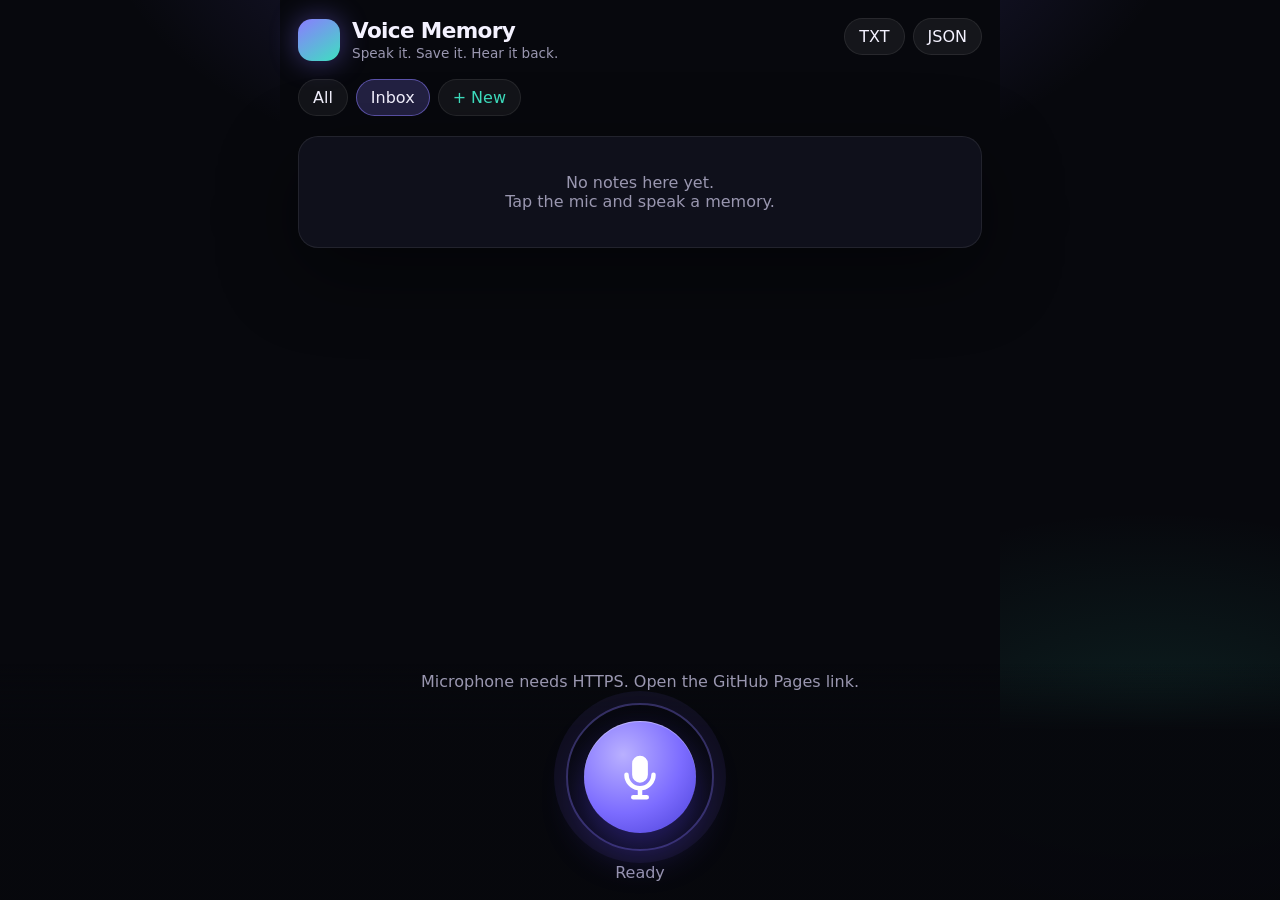
==== index.html @ 76ff6742 "Publish Voice Memory to GitHub Pages" ====
<!DOCTYPE html>
<html lang="en">
  <head>
    <meta charset="UTF-8" />
    <meta name="viewport" content="width=device-width, initial-scale=1, viewport-fit=cover" />
    <meta name="theme-color" content="#07080d" />
    <meta name="apple-mobile-web-app-capable" content="yes" />
    <meta name="apple-mobile-web-app-status-bar-style" content="black-translucent" />
    <meta
      name="description"
      content="Voice Memory — speak notes, organize them into subscriptions, and play them back. Saved only on this device."
    />
    <title>Voice Memory</title>
    <link rel="icon" href='data:image/svg+xml,<svg xmlns="http://www.w3.org/2000/svg" viewBox="0 0 64 64">  <defs>    <linearGradient id="g" x1="0" y1="0" x2="1" y2="1">      <stop offset="0" stop-color="#8b7cff"/>      <stop offset="1" stop-color="#3ee0c0"/>    </linearGradient>  </defs>  <rect width="64" height="64" rx="16" fill="#07080d"/>  <rect x="6" y="6" width="52" height="52" rx="14" fill="url(#g)"/>  <path fill="#fff" d="M32 38.2a6.2 6.2 0 0 0 6.2-6.2V18.8a6.2 6.2 0 1 0-12.4 0V32a6.2 6.2 0 0 0 6.2 6.2Zm12.4-6.2a3.1 3.1 0 0 0-6.2 0 6.2 6.2 0 1 1-12.4 0 3.1 3.1 0 0 0-6.2 0 12.4 12.4 0 0 0 10.8 12.3V50h-5.4a3.1 3.1 0 0 0 0 6.2h12.4a3.1 3.1 0 0 0 0-6.2h-5.4v-5.7A12.4 12.4 0 0 0 44.4 32Z"/></svg>' />
    <style>
:root {
  --bg: #07080d;
  --panel: rgba(18, 20, 32, 0.78);
  --line: rgba(255, 255, 255, 0.08);
  --text: #f4f2ff;
  --muted: #9a97b0;
  --accent: #8b7cff;
  --accent-2: #3ee0c0;
  --danger: #ff6b8a;
  --mic: #7c6cff;
  --shadow: 0 24px 80px rgba(0, 0, 0, 0.45);
  --safe-bottom: max(18px, env(safe-area-inset-bottom));
}

* {
  box-sizing: border-box;
}

html,
body {
  margin: 0;
  min-height: 100%;
  background: var(--bg);
  color: var(--text);
  font-family: ui-sans-serif, system-ui, -apple-system, "Segoe UI", sans-serif;
}

body {
  min-height: 100dvh;
  padding: 18px 18px calc(220px + var(--safe-bottom));
}

.bg {
  position: fixed;
  inset: 0;
  z-index: -1;
  background:
    radial-gradient(900px 480px at 50% -10%, rgba(124, 108, 255, 0.28), transparent 60%),
    radial-gradient(700px 380px at 90% 80%, rgba(62, 224, 192, 0.1), transparent 55%),
    var(--bg);
}

.top {
  display: flex;
  align-items: flex-start;
  justify-content: space-between;
  gap: 12px;
}

.brand {
  display: flex;
  gap: 12px;
  align-items: center;
}

.mark {
  width: 42px;
  height: 42px;
  border-radius: 14px;
  background: linear-gradient(145deg, var(--accent), var(--accent-2));
  box-shadow: 0 0 28px rgba(124, 108, 255, 0.45);
}

h1 {
  margin: 0;
  font-size: 1.35rem;
  letter-spacing: -0.03em;
}

.tag,
.hint,
.status,
.muted {
  color: var(--muted);
}

.tag {
  margin: 2px 0 0;
  font-size: 0.85rem;
}

.top-actions {
  display: flex;
  gap: 8px;
}

button {
  font: inherit;
  cursor: pointer;
  border: 0;
}

.ghost,
.solid,
.icon-btn {
  border-radius: 999px;
  padding: 8px 14px;
  color: var(--text);
  background: rgba(255, 255, 255, 0.06);
  border: 1px solid var(--line);
}

.solid {
  background: linear-gradient(135deg, var(--accent), #5b4dff);
  border-color: transparent;
}

.ghost:active,
.solid:active,
.icon-btn:active,
.chip:active,
.mic:active {
  transform: scale(0.98);
}

.subs {
  margin-top: 18px;
  display: flex;
  gap: 8px;
  overflow-x: auto;
  padding-bottom: 4px;
  scrollbar-width: none;
}

.subs::-webkit-scrollbar {
  display: none;
}

.chips {
  display: flex;
  gap: 8px;
}

.chip {
  flex: 0 0 auto;
  border-radius: 999px;
  padding: 8px 14px;
  color: var(--text);
  background: rgba(255, 255, 255, 0.05);
  border: 1px solid var(--line);
}

.chip.active {
  background: rgba(139, 124, 255, 0.22);
  border-color: rgba(139, 124, 255, 0.55);
}

.chip.add {
  color: var(--accent-2);
}

.feed {
  margin-top: 16px;
  display: grid;
  gap: 12px;
}

.empty,
.note {
  background: var(--panel);
  border: 1px solid var(--line);
  border-radius: 20px;
  padding: 16px 16px 14px;
  box-shadow: var(--shadow);
  backdrop-filter: blur(16px);
}

.empty {
  text-align: center;
  color: var(--muted);
  padding: 36px 18px;
}

.note-meta {
  display: flex;
  justify-content: space-between;
  gap: 8px;
  font-size: 0.78rem;
  color: var(--muted);
  margin-bottom: 8px;
}

.note p {
  margin: 0;
  font-size: 1.05rem;
  line-height: 1.45;
  white-space: pre-wrap;
  word-break: break-word;
}

.note-actions {
  display: flex;
  gap: 8px;
  margin-top: 12px;
}

.icon-btn {
  padding: 8px 12px;
  font-size: 0.85rem;
}

.icon-btn.danger {
  color: var(--danger);
}

.dock {
  position: fixed;
  left: 0;
  right: 0;
  bottom: 0;
  padding: 8px 18px var(--safe-bottom);
  display: grid;
  justify-items: center;
  gap: 8px;
  background: linear-gradient(180deg, transparent, rgba(7, 8, 13, 0.94) 28%);
}

.hint,
.live,
.status {
  margin: 0;
  text-align: center;
}

.live {
  max-width: 42rem;
  color: var(--accent-2);
  font-size: 1rem;
  min-height: 1.3em;
}

.mic {
  width: 148px;
  height: 148px;
  border-radius: 50%;
  background: transparent;
  position: relative;
  margin: 4px 0;
}

.mic-ring {
  position: absolute;
  inset: 0;
  border-radius: 50%;
  border: 2px solid rgba(139, 124, 255, 0.35);
  box-shadow: 0 0 0 12px rgba(124, 108, 255, 0.08);
}

.mic-core {
  position: absolute;
  inset: 18px;
  border-radius: 50%;
  display: grid;
  place-items: center;
  background: radial-gradient(circle at 35% 30%, #b9b0ff, var(--mic) 55%, #4a3fd6);
  box-shadow:
    0 18px 40px rgba(80, 60, 220, 0.45),
    inset 0 1px 0 rgba(255, 255, 255, 0.35);
}

.mic svg {
  width: 54px;
  height: 54px;
  fill: white;
}

.mic.listening .mic-ring {
  animation: pulse 1.2s ease-out infinite;
  border-color: var(--accent-2);
}

.mic.listening .mic-core {
  background: radial-gradient(circle at 35% 30%, #9ff3e2, #1db894 58%, #0e7a66);
}

.mic.unsupported {
  opacity: 0.45;
}

@keyframes pulse {
  0% {
    transform: scale(1);
    opacity: 1;
  }
  100% {
    transform: scale(1.16);
    opacity: 0;
  }
}

.toast {
  position: fixed;
  left: 50%;
  bottom: 230px;
  transform: translateX(-50%);
  background: #161824;
  border: 1px solid var(--line);
  color: var(--text);
  padding: 10px 14px;
  border-radius: 12px;
  z-index: 5;
}

dialog {
  border: 1px solid var(--line);
  border-radius: 20px;
  background: #12141f;
  color: var(--text);
  width: min(92vw, 420px);
  padding: 20px;
}

dialog::backdrop {
  background: rgba(0, 0, 0, 0.55);
}

dialog h2 {
  margin: 0 0 6px;
}

dialog p {
  margin: 0 0 14px;
  color: var(--muted);
}

dialog input {
  width: 100%;
  padding: 12px 14px;
  border-radius: 12px;
  border: 1px solid var(--line);
  background: #0b0c14;
  color: var(--text);
  font: inherit;
}

.dialog-actions {
  display: flex;
  justify-content: flex-end;
  gap: 8px;
  margin-top: 16px;
}

.banner {
  background: rgba(255, 107, 138, 0.12);
  border: 1px solid rgba(255, 107, 138, 0.35);
  color: #ffd3dc;
  padding: 12px 14px;
  border-radius: 14px;
}

@media (min-width: 720px) {
  body {
    max-width: 720px;
    margin: 0 auto;
  }
}

    </style>
  </head>
  <body>
    <div class="bg" aria-hidden="true"></div>

    <header class="top">
      <div class="brand">
        <span class="mark" aria-hidden="true"></span>
        <div>
          <h1>Voice Memory</h1>
          <p class="tag">Speak it. Save it. Hear it back.</p>
        </div>
      </div>
      <div class="top-actions">
        <button type="button" class="ghost" id="export-txt" title="Export notes as text">
          TXT
        </button>
        <button type="button" class="ghost" id="export-json" title="Export notes as JSON">
          JSON
        </button>
      </div>
    </header>

    <section class="subs" aria-label="Subscriptions">
      <div class="chips" id="chips"></div>
      <button type="button" class="chip add" id="add-sub">+ New</button>
    </section>

    <main class="feed" id="feed" aria-live="polite"></main>

    <div class="toast" id="toast" hidden></div>

    <footer class="dock">
      <p class="hint" id="hint">Tap the mic, then speak. Chrome or Edge works best.</p>
      <p class="live" id="live" hidden></p>
      <button type="button" class="mic" id="mic" aria-pressed="false" aria-label="Start listening">
        <span class="mic-ring"></span>
        <span class="mic-core">
          <svg viewBox="0 0 24 24" aria-hidden="true">
            <path
              d="M12 14.5a3.5 3.5 0 0 0 3.5-3.5V6a3.5 3.5 0 1 0-7 0v5a3.5 3.5 0 0 0 3.5 3.5Zm7-3.5a1 1 0 1 0-2 0 5 5 0 0 1-10 0 1 1 0 1 0-2 0 7 7 0 0 0 6 6.93V20H9a1 1 0 1 0 0 2h6a1 1 0 1 0 0-2h-2v-2.07A7 7 0 0 0 19 11Z"
            />
          </svg>
        </span>
      </button>
      <p class="status" id="status">Ready</p>
    </footer>

    <dialog id="sub-dialog">
      <form method="dialog" id="sub-form">
        <h2>New subscription</h2>
        <p>A named list for notes you want to keep together.</p>
        <input
          id="sub-name"
          name="name"
          maxlength="40"
          placeholder="e.g. Grocery, Ideas, Journal"
          required
          autocomplete="off"
        />
        <div class="dialog-actions">
          <button type="button" class="ghost" id="sub-cancel">Cancel</button>
          <button type="submit" value="ok" class="solid">Create</button>
        </div>
      </form>
    </dialog>

    <script>
const STORAGE_KEY = "voice-memory-v1";
const SpeechRecognition = window.SpeechRecognition || window.webkitSpeechRecognition;

const els = {
  chips: document.getElementById("chips"),
  addSub: document.getElementById("add-sub"),
  feed: document.getElementById("feed"),
  mic: document.getElementById("mic"),
  hint: document.getElementById("hint"),
  live: document.getElementById("live"),
  status: document.getElementById("status"),
  toast: document.getElementById("toast"),
  exportTxt: document.getElementById("export-txt"),
  exportJson: document.getElementById("export-json"),
  dialog: document.getElementById("sub-dialog"),
  form: document.getElementById("sub-form"),
  subName: document.getElementById("sub-name"),
};

const defaultState = () => ({
  activeId: "inbox",
  subscriptions: [{ id: "inbox", name: "Inbox", createdAt: Date.now() }],
  notes: [],
});

function load() {
  try {
    const raw = localStorage.getItem(STORAGE_KEY);
    if (!raw) return defaultState();
    const data = JSON.parse(raw);
    if (!data.subscriptions?.length) return defaultState();
    return {
      activeId: data.activeId || data.subscriptions[0].id,
      subscriptions: data.subscriptions,
      notes: Array.isArray(data.notes) ? data.notes : [],
    };
  } catch {
    return defaultState();
  }
}

function save() {
  localStorage.setItem(STORAGE_KEY, JSON.stringify(state));
}

let state = load();
let recognition = null;
let listening = false;
let finalBuffer = "";
let toastTimer = 0;

function uid() {
  return `${Date.now().toString(36)}-${Math.random().toString(36).slice(2, 8)}`;
}

function toast(message) {
  els.toast.hidden = false;
  els.toast.textContent = message;
  clearTimeout(toastTimer);
  toastTimer = setTimeout(() => {
    els.toast.hidden = true;
  }, 2200);
}

function currentSub() {
  return state.subscriptions.find((s) => s.id === state.activeId) || state.subscriptions[0];
}

function visibleNotes() {
  if (state.activeId === "all") return [...state.notes].sort((a, b) => b.createdAt - a.createdAt);
  return state.notes
    .filter((n) => n.subscriptionId === state.activeId)
    .sort((a, b) => b.createdAt - a.createdAt);
}

function subName(id) {
  return state.subscriptions.find((s) => s.id === id)?.name || "Inbox";
}

function renderChips() {
  const items = [{ id: "all", name: "All" }, ...state.subscriptions];
  els.chips.innerHTML = items
    .map((s) => {
      const active = s.id === state.activeId ? "active" : "";
      const canDelete = s.id !== "all" && s.id !== "inbox";
      return `<button type="button" class="chip ${active}" data-id="${s.id}">
        ${escapeHtml(s.name)}${canDelete ? ` <span data-del="${s.id}" title="Remove">×</span>` : ""}
      </button>`;
    })
    .join("");
}

function renderFeed() {
  const notes = visibleNotes();
  if (!notes.length) {
    els.feed.innerHTML = `<div class="empty">No notes here yet.<br />Tap the mic and speak a memory.</div>`;
    return;
  }
  els.feed.innerHTML = notes
    .map((n) => {
      const when = new Date(n.createdAt).toLocaleString([], {
        month: "short",
        day: "numeric",
        hour: "numeric",
        minute: "2-digit",
      });
      return `<article class="note" data-note="${n.id}">
        <div class="note-meta">
          <span>${escapeHtml(subName(n.subscriptionId))}</span>
          <span>${when}</span>
        </div>
        <p>${escapeHtml(n.text)}</p>
        <div class="note-actions">
          <button type="button" class="icon-btn" data-play="${n.id}">Play</button>
          <button type="button" class="icon-btn danger" data-delete="${n.id}">Delete</button>
        </div>
      </article>`;
    })
    .join("");
}

function render() {
  renderChips();
  renderFeed();
}

function escapeHtml(value) {
  return String(value)
    .replaceAll("&", "&amp;")
    .replaceAll("<", "&lt;")
    .replaceAll(">", "&gt;")
    .replaceAll('"', "&quot;");
}

function addNote(text) {
  const cleaned = text.replace(/\s+/g, " ").trim();
  if (!cleaned) return;
  const subscriptionId = state.activeId === "all" ? "inbox" : currentSub().id;
  state.notes.unshift({
    id: uid(),
    subscriptionId,
    text: cleaned,
    createdAt: Date.now(),
  });
  save();
  render();
  toast("Saved on this device");
}

function deleteNote(id) {
  state.notes = state.notes.filter((n) => n.id !== id);
  save();
  render();
}

function speak(text) {
  window.speechSynthesis.cancel();
  const utterance = new SpeechSynthesisUtterance(text);
  utterance.rate = 1;
  utterance.pitch = 1;
  const voices = window.speechSynthesis.getVoices();
  const preferred =
    voices.find((v) => /en[-_]US/i.test(v.lang) && /google|natural|premium/i.test(v.name)) ||
    voices.find((v) => /en/i.test(v.lang));
  if (preferred) utterance.voice = preferred;
  window.speechSynthesis.speak(utterance);
  els.status.textContent = "Playing";
  utterance.onend = () => {
    if (!listening) els.status.textContent = "Ready";
  };
}

function setListening(on) {
  listening = on;
  els.mic.classList.toggle("listening", on);
  els.mic.setAttribute("aria-pressed", String(on));
  els.mic.setAttribute("aria-label", on ? "Stop listening" : "Start listening");
  els.live.hidden = !on;
  els.status.textContent = on ? "Listening…" : "Ready";
  els.hint.textContent = on
    ? "Tap the mic again to save."
    : "Tap the mic, then speak. Chrome or Edge works best.";
}

function ensureRecognition() {
  if (recognition) return recognition;
  recognition = new SpeechRecognition();
  recognition.continuous = true;
  recognition.interimResults = true;
  recognition.lang = navigator.language || "en-US";
  recognition.maxAlternatives = 1;

  recognition.onresult = (event) => {
    let interim = "";
    for (let i = event.resultIndex; i < event.results.length; i += 1) {
      const result = event.results[i];
      if (result.isFinal) finalBuffer += `${result[0].transcript} `;
      else interim += result[0].transcript;
    }
    els.live.hidden = false;
    els.live.textContent = `${finalBuffer}${interim}`.trim();
  };

  recognition.onerror = (event) => {
    if (event.error === "no-speech" || event.error === "aborted") return;
    if (event.error === "not-allowed") {
      toast("Microphone permission blocked");
      els.hint.textContent = "Allow the mic in the browser address bar, then try again.";
    } else {
      toast(`Mic error: ${event.error}`);
    }
    stopListening(false);
  };

  recognition.onend = () => {
    if (listening) {
      try {
        recognition.start();
      } catch {
        /* Chrome may throw if a restart races */
      }
    }
  };

  return recognition;
}

function startListening() {
  if (!SpeechRecognition) return;
  finalBuffer = "";
  els.live.textContent = "";
  setListening(true);
  try {
    navigator.vibrate?.(20);
    ensureRecognition().start();
  } catch {
    toast("Could not start the microphone");
    setListening(false);
  }
}

function stopListening(saveNote = true) {
  const text = (els.live.textContent || finalBuffer).trim();
  setListening(false);
  try {
    recognition?.stop();
  } catch {
    /* already stopped */
  }
  if (saveNote) addNote(text);
}

function download(filename, contents, type) {
  const blob = new Blob([contents], { type });
  const url = URL.createObjectURL(blob);
  const a = document.createElement("a");
  a.href = url;
  a.download = filename;
  a.click();
  URL.revokeObjectURL(url);
}

function exportJson() {
  download(
    `voice-memory-${new Date().toISOString().slice(0, 10)}.json`,
    JSON.stringify(state, null, 2),
    "application/json"
  );
}

function exportTxt() {
  const lines = [
    "Voice Memory export",
    `Exported ${new Date().toLocaleString()}`,
    "",
  ];
  for (const sub of state.subscriptions) {
    const notes = state.notes.filter((n) => n.subscriptionId === sub.id);
    lines.push(`# ${sub.name}`);
    if (!notes.length) lines.push("(empty)", "");
    for (const note of notes.sort((a, b) => b.createdAt - a.createdAt)) {
      lines.push(`- ${new Date(note.createdAt).toLocaleString()}`);
      lines.push(note.text, "");
    }
  }
  download(
    `voice-memory-${new Date().toISOString().slice(0, 10)}.txt`,
    lines.join("\n"),
    "text/plain"
  );
}

els.chips.addEventListener("click", (event) => {
  const del = event.target.closest("[data-del]");
  if (del) {
    const id = del.dataset.del;
    state.subscriptions = state.subscriptions.filter((s) => s.id !== id);
    state.notes = state.notes.map((n) =>
      n.subscriptionId === id ? { ...n, subscriptionId: "inbox" } : n
    );
    if (state.activeId === id) state.activeId = "inbox";
    save();
    render();
    return;
  }
  const chip = event.target.closest("[data-id]");
  if (!chip) return;
  state.activeId = chip.dataset.id;
  save();
  render();
});

els.addSub.addEventListener("click", () => {
  els.subName.value = "";
  els.dialog.showModal();
  els.subName.focus();
});

document.getElementById("sub-cancel").addEventListener("click", () => els.dialog.close());

els.form.addEventListener("submit", (event) => {
  event.preventDefault();
  const name = els.subName.value.trim();
  if (!name) return;
  const sub = { id: uid(), name, createdAt: Date.now() };
  state.subscriptions.push(sub);
  state.activeId = sub.id;
  save();
  render();
  els.dialog.close();
});

els.feed.addEventListener("click", (event) => {
  const play = event.target.closest("[data-play]");
  const del = event.target.closest("[data-delete]");
  if (play) {
    const note = state.notes.find((n) => n.id === play.dataset.play);
    if (note) speak(note.text);
  }
  if (del) deleteNote(del.dataset.delete);
});

els.mic.addEventListener("click", () => {
  if (!SpeechRecognition) {
    toast("Use Chrome or Edge for the microphone");
    return;
  }
  if (listening) stopListening(true);
  else startListening();
});

els.exportTxt.addEventListener("click", exportTxt);
els.exportJson.addEventListener("click", exportJson);

if (!SpeechRecognition) {
  els.mic.classList.add("unsupported");
  els.hint.textContent = "Speech recognition needs Chrome or Edge on HTTPS.";
  els.status.textContent = "Mic unavailable";
  els.feed.insertAdjacentHTML(
    "beforebegin",
    `<p class="banner">This browser cannot transcribe speech. Open this page in Chrome or Edge, and keep HTTPS on so the mic can run.</p>`
  );
} else if (location.protocol !== "https:" && location.hostname !== "localhost") {
  els.hint.textContent = "Microphone needs HTTPS. Open the GitHub Pages link.";
}

window.speechSynthesis?.getVoices?.();
render();

    </script>
  </body>
</html>
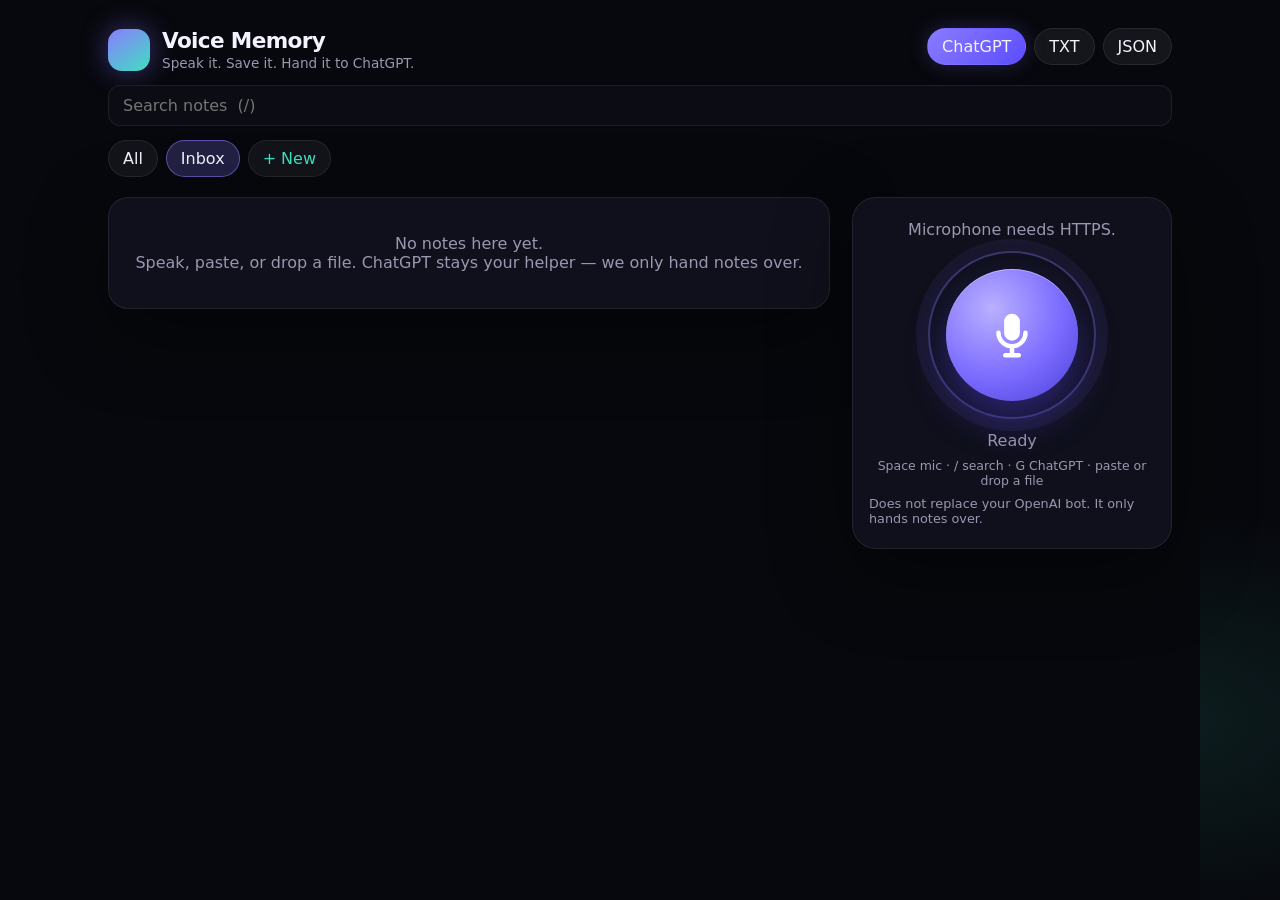
==== commit 176cb584: "Fix local HTTPS hint on Pages copy Co-authored-by: Some Call Me Tim? <wasatchayurveda@gmail.com>" ====
--- a/index.html
+++ b/index.html
@@ -4,11 +4,12 @@
     <meta charset="UTF-8" />
     <meta name="viewport" content="width=device-width, initial-scale=1, viewport-fit=cover" />
     <meta name="theme-color" content="#07080d" />
+    <meta name="mobile-web-app-capable" content="yes" />
     <meta name="apple-mobile-web-app-capable" content="yes" />
     <meta name="apple-mobile-web-app-status-bar-style" content="black-translucent" />
     <meta
       name="description"
-      content="Voice Memory — speak notes, organize them into subscriptions, and play them back. Saved only on this device."
+      content="Voice Memory — speak notes on phone or desktop, then hand them to ChatGPT. Saved only on this device."
     />
     <title>Voice Memory</title>
     <link rel="icon" href='data:image/svg+xml,<svg xmlns="http://www.w3.org/2000/svg" viewBox="0 0 64 64">  <defs>    <linearGradient id="g" x1="0" y1="0" x2="1" y2="1">      <stop offset="0" stop-color="#8b7cff"/>      <stop offset="1" stop-color="#3ee0c0"/>    </linearGradient>  </defs>  <rect width="64" height="64" rx="16" fill="#07080d"/>  <rect x="6" y="6" width="52" height="52" rx="14" fill="url(#g)"/>  <path fill="#fff" d="M32 38.2a6.2 6.2 0 0 0 6.2-6.2V18.8a6.2 6.2 0 1 0-12.4 0V32a6.2 6.2 0 0 0 6.2 6.2Zm12.4-6.2a3.1 3.1 0 0 0-6.2 0 6.2 6.2 0 1 1-12.4 0 3.1 3.1 0 0 0-6.2 0 12.4 12.4 0 0 0 10.8 12.3V50h-5.4a3.1 3.1 0 0 0 0 6.2h12.4a3.1 3.1 0 0 0 0-6.2h-5.4v-5.7A12.4 12.4 0 0 0 44.4 32Z"/></svg>' />
@@ -45,6 +46,11 @@
   padding: 18px 18px calc(220px + var(--safe-bottom));
 }
 
+body.dragover {
+  outline: 2px dashed var(--accent-2);
+  outline-offset: -10px;
+}
+
 .bg {
   position: fixed;
   inset: 0;
@@ -85,7 +91,8 @@
 .tag,
 .hint,
 .status,
-.muted {
+.muted,
+.keys {
   color: var(--muted);
 }
 
@@ -96,6 +103,8 @@
 
 .top-actions {
   display: flex;
+  flex-wrap: wrap;
+  justify-content: flex-end;
   gap: 8px;
 }
 
@@ -115,9 +124,21 @@
   border: 1px solid var(--line);
 }
 
-.solid {
+.solid,
+.ghost.gpt {
   background: linear-gradient(135deg, var(--accent), #5b4dff);
   border-color: transparent;
+}
+
+.ghost.gpt {
+  box-shadow: 0 0 20px rgba(124, 108, 255, 0.25);
+}
+
+.ghost:hover,
+.solid:hover,
+.icon-btn:hover,
+.chip:hover {
+  border-color: rgba(255, 255, 255, 0.2);
 }
 
 .ghost:active,
@@ -128,8 +149,34 @@
   transform: scale(0.98);
 }
 
+.toolbar {
+  margin-top: 14px;
+  display: flex;
+  gap: 10px;
+  align-items: center;
+}
+
+.search {
+  flex: 1;
+  min-width: 0;
+  padding: 10px 14px;
+  border-radius: 12px;
+  border: 1px solid var(--line);
+  background: #0b0c14;
+  color: var(--text);
+  font: inherit;
+}
+
+.search:focus,
+dialog input:focus,
+button:focus-visible,
+.mic:focus-visible {
+  outline: 2px solid var(--accent);
+  outline-offset: 2px;
+}
+
 .subs {
-  margin-top: 18px;
+  margin-top: 14px;
   display: flex;
   gap: 8px;
   overflow-x: auto;
@@ -164,8 +211,11 @@
   color: var(--accent-2);
 }
 
+.layout {
+  margin-top: 16px;
+}
+
 .feed {
-  margin-top: 16px;
   display: grid;
   gap: 12px;
 }
@@ -205,6 +255,7 @@
 
 .note-actions {
   display: flex;
+  flex-wrap: wrap;
   gap: 8px;
   margin-top: 12px;
 }
@@ -232,9 +283,15 @@
 
 .hint,
 .live,
-.status {
+.status,
+.keys {
   margin: 0;
   text-align: center;
+}
+
+.keys {
+  font-size: 0.78rem;
+  display: none;
 }
 
 .live {
@@ -363,10 +420,56 @@
   border-radius: 14px;
 }
 
+.partner {
+  margin: 0;
+  font-size: 0.8rem;
+  color: var(--muted);
+}
+
 @media (min-width: 720px) {
   body {
     max-width: 720px;
     margin: 0 auto;
+  }
+}
+
+@media (min-width: 980px) {
+  body {
+    max-width: 1120px;
+    padding: 28px 28px 32px;
+  }
+
+  .keys {
+    display: block;
+  }
+
+  .layout {
+    display: grid;
+    grid-template-columns: minmax(0, 1fr) 320px;
+    gap: 22px;
+    align-items: start;
+  }
+
+  .dock {
+    position: sticky;
+    top: 24px;
+    left: auto;
+    right: auto;
+    bottom: auto;
+    padding: 22px 16px;
+    border-radius: 24px;
+    border: 1px solid var(--line);
+    background: var(--panel);
+    box-shadow: var(--shadow);
+  }
+
+  .toast {
+    bottom: 32px;
+  }
+
+  .mic {
+    width: 168px;
+    height: 168px;
   }
 }
 
@@ -380,43 +483,50 @@
         <span class="mark" aria-hidden="true"></span>
         <div>
           <h1>Voice Memory</h1>
-          <p class="tag">Speak it. Save it. Hear it back.</p>
+          <p class="tag">Speak it. Save it. Hand it to ChatGPT.</p>
         </div>
       </div>
       <div class="top-actions">
-        <button type="button" class="ghost" id="export-txt" title="Export notes as text">
-          TXT
+        <button type="button" class="ghost gpt" id="ask-gpt" title="Copy visible notes and open ChatGPT">
+          ChatGPT
         </button>
-        <button type="button" class="ghost" id="export-json" title="Export notes as JSON">
-          JSON
-        </button>
+        <button type="button" class="ghost" id="export-txt" title="Export notes as text">TXT</button>
+        <button type="button" class="ghost" id="export-json" title="Export notes as JSON">JSON</button>
       </div>
     </header>
+
+    <div class="toolbar">
+      <input id="search" class="search" type="search" placeholder="Search notes  (/)" autocomplete="off" />
+    </div>
 
     <section class="subs" aria-label="Subscriptions">
       <div class="chips" id="chips"></div>
       <button type="button" class="chip add" id="add-sub">+ New</button>
     </section>
 
-    <main class="feed" id="feed" aria-live="polite"></main>
+    <div class="layout">
+      <main class="feed" id="feed" aria-live="polite"></main>
+
+      <footer class="dock">
+        <p class="hint" id="hint">Tap the mic, then speak. Chrome or Edge works best.</p>
+        <p class="live" id="live" hidden></p>
+        <button type="button" class="mic" id="mic" aria-pressed="false" aria-label="Start listening">
+          <span class="mic-ring"></span>
+          <span class="mic-core">
+            <svg viewBox="0 0 24 24" aria-hidden="true">
+              <path
+                d="M12 14.5a3.5 3.5 0 0 0 3.5-3.5V6a3.5 3.5 0 1 0-7 0v5a3.5 3.5 0 0 0 3.5 3.5Zm7-3.5a1 1 0 1 0-2 0 5 5 0 0 1-10 0 1 1 0 1 0-2 0 7 7 0 0 0 6 6.93V20H9a1 1 0 1 0 0 2h6a1 1 0 1 0 0-2h-2v-2.07A7 7 0 0 0 19 11Z"
+              />
+            </svg>
+          </span>
+        </button>
+        <p class="status" id="status">Ready</p>
+        <p class="keys">Space mic · / search · G ChatGPT · paste or drop a file</p>
+        <p class="partner">Does not replace your OpenAI bot. It only hands notes over.</p>
+      </footer>
+    </div>
 
     <div class="toast" id="toast" hidden></div>
-
-    <footer class="dock">
-      <p class="hint" id="hint">Tap the mic, then speak. Chrome or Edge works best.</p>
-      <p class="live" id="live" hidden></p>
-      <button type="button" class="mic" id="mic" aria-pressed="false" aria-label="Start listening">
-        <span class="mic-ring"></span>
-        <span class="mic-core">
-          <svg viewBox="0 0 24 24" aria-hidden="true">
-            <path
-              d="M12 14.5a3.5 3.5 0 0 0 3.5-3.5V6a3.5 3.5 0 1 0-7 0v5a3.5 3.5 0 0 0 3.5 3.5Zm7-3.5a1 1 0 1 0-2 0 5 5 0 0 1-10 0 1 1 0 1 0-2 0 7 7 0 0 0 6 6.93V20H9a1 1 0 1 0 0 2h6a1 1 0 1 0 0-2h-2v-2.07A7 7 0 0 0 19 11Z"
-            />
-          </svg>
-        </span>
-      </button>
-      <p class="status" id="status">Ready</p>
-    </footer>
 
     <dialog id="sub-dialog">
       <form method="dialog" id="sub-form">
@@ -452,6 +562,8 @@
   toast: document.getElementById("toast"),
   exportTxt: document.getElementById("export-txt"),
   exportJson: document.getElementById("export-json"),
+  askGpt: document.getElementById("ask-gpt"),
+  search: document.getElementById("search"),
   dialog: document.getElementById("sub-dialog"),
   form: document.getElementById("sub-form"),
   subName: document.getElementById("sub-name"),
@@ -488,6 +600,7 @@
 let listening = false;
 let finalBuffer = "";
 let toastTimer = 0;
+let query = "";
 
 function uid() {
   return `${Date.now().toString(36)}-${Math.random().toString(36).slice(2, 8)}`;
@@ -499,7 +612,7 @@
   clearTimeout(toastTimer);
   toastTimer = setTimeout(() => {
     els.toast.hidden = true;
-  }, 2200);
+  }, 2400);
 }
 
 function currentSub() {
@@ -507,10 +620,13 @@
 }
 
 function visibleNotes() {
-  if (state.activeId === "all") return [...state.notes].sort((a, b) => b.createdAt - a.createdAt);
-  return state.notes
-    .filter((n) => n.subscriptionId === state.activeId)
-    .sort((a, b) => b.createdAt - a.createdAt);
+  const q = query.trim().toLowerCase();
+  let notes =
+    state.activeId === "all"
+      ? [...state.notes]
+      : state.notes.filter((n) => n.subscriptionId === state.activeId);
+  if (q) notes = notes.filter((n) => n.text.toLowerCase().includes(q) || subName(n.subscriptionId).toLowerCase().includes(q));
+  return notes.sort((a, b) => b.createdAt - a.createdAt);
 }
 
 function subName(id) {
@@ -533,7 +649,7 @@
 function renderFeed() {
   const notes = visibleNotes();
   if (!notes.length) {
-    els.feed.innerHTML = `<div class="empty">No notes here yet.<br />Tap the mic and speak a memory.</div>`;
+    els.feed.innerHTML = `<div class="empty">No notes here yet.<br />Speak, paste, or drop a file. ChatGPT stays your helper — we only hand notes over.</div>`;
     return;
   }
   els.feed.innerHTML = notes
@@ -552,6 +668,8 @@
         <p>${escapeHtml(n.text)}</p>
         <div class="note-actions">
           <button type="button" class="icon-btn" data-play="${n.id}">Play</button>
+          <button type="button" class="icon-btn" data-copy="${n.id}">Copy</button>
+          <button type="button" class="icon-btn" data-gpt="${n.id}">ChatGPT</button>
           <button type="button" class="icon-btn danger" data-delete="${n.id}">Delete</button>
         </div>
       </article>`;
@@ -591,6 +709,47 @@
   state.notes = state.notes.filter((n) => n.id !== id);
   save();
   render();
+}
+
+function notesAsPrompt(notes = visibleNotes()) {
+  if (!notes.length) return "";
+  const lines = [
+    "These are notes from Voice Memory on my desktop.",
+    "Please help with them — organize, answer, or turn them into next steps.",
+    "",
+  ];
+  for (const note of notes) {
+    lines.push(`[${subName(note.subscriptionId)} · ${new Date(note.createdAt).toLocaleString()}]`);
+    lines.push(note.text, "");
+  }
+  return lines.join("\n");
+}
+
+async function copyText(text) {
+  if (!text) return false;
+  try {
+    await navigator.clipboard.writeText(text);
+    return true;
+  } catch {
+    const area = document.createElement("textarea");
+    area.value = text;
+    document.body.appendChild(area);
+    area.select();
+    const ok = document.execCommand("copy");
+    area.remove();
+    return ok;
+  }
+}
+
+async function handoffToChatGPT(text, label = "notes") {
+  if (!text) {
+    toast("Nothing to send yet");
+    return;
+  }
+  const copied = await copyText(text);
+  const url = `https://chatgpt.com/?q=${encodeURIComponent(text.slice(0, 1800))}`;
+  window.open(url, "_blank", "noopener");
+  toast(copied ? `Copied ${label} — paste in ChatGPT if needed` : "Opened ChatGPT");
 }
 
 function speak(text) {
@@ -610,6 +769,12 @@
   };
 }
 
+function readyHint() {
+  return window.matchMedia("(min-width: 980px)").matches
+    ? "Click the mic or press Space. Paste or drop files. ChatGPT button hands work to your OpenAI bot."
+    : "Tap the mic, then speak. Chrome or Edge works best.";
+}
+
 function setListening(on) {
   listening = on;
   els.mic.classList.toggle("listening", on);
@@ -617,9 +782,7 @@
   els.mic.setAttribute("aria-label", on ? "Stop listening" : "Start listening");
   els.live.hidden = !on;
   els.status.textContent = on ? "Listening…" : "Ready";
-  els.hint.textContent = on
-    ? "Tap the mic again to save."
-    : "Tap the mic, then speak. Chrome or Edge works best.";
+  els.hint.textContent = on ? "Click the mic or press Space to save." : readyHint();
 }
 
 function ensureRecognition() {
@@ -663,6 +826,15 @@
   };
 
   return recognition;
+}
+
+function toggleMic() {
+  if (!SpeechRecognition) {
+    toast("Use Chrome or Edge for the microphone");
+    return;
+  }
+  if (listening) stopListening(true);
+  else startListening();
 }
 
 function startListening() {
@@ -709,11 +881,7 @@
 }
 
 function exportTxt() {
-  const lines = [
-    "Voice Memory export",
-    `Exported ${new Date().toLocaleString()}`,
-    "",
-  ];
+  const lines = ["Voice Memory export", `Exported ${new Date().toLocaleString()}`, ""];
   for (const sub of state.subscriptions) {
     const notes = state.notes.filter((n) => n.subscriptionId === sub.id);
     lines.push(`# ${sub.name}`);
@@ -728,6 +896,35 @@
     lines.join("\n"),
     "text/plain"
   );
+}
+
+function importPayload(text, filename = "") {
+  const trimmed = text.trim();
+  if (!trimmed) return;
+  if (filename.endsWith(".json") || trimmed.startsWith("{") || trimmed.startsWith("[")) {
+    try {
+      const data = JSON.parse(trimmed);
+      if (data.subscriptions && Array.isArray(data.notes)) {
+        state = {
+          activeId: data.activeId || data.subscriptions[0]?.id || "inbox",
+          subscriptions: data.subscriptions,
+          notes: data.notes,
+        };
+        save();
+        render();
+        toast("Imported Voice Memory JSON");
+        return;
+      }
+    } catch {
+      /* fall through to plain text */
+    }
+  }
+  addNote(trimmed);
+}
+
+function typingInField() {
+  const el = document.activeElement;
+  return el && (el.tagName === "INPUT" || el.tagName === "TEXTAREA" || el.isContentEditable);
 }
 
 els.chips.addEventListener("click", (event) => {
@@ -772,36 +969,98 @@
 
 els.feed.addEventListener("click", (event) => {
   const play = event.target.closest("[data-play]");
+  const copy = event.target.closest("[data-copy]");
+  const gpt = event.target.closest("[data-gpt]");
   const del = event.target.closest("[data-delete]");
   if (play) {
     const note = state.notes.find((n) => n.id === play.dataset.play);
     if (note) speak(note.text);
   }
+  if (copy) {
+    const note = state.notes.find((n) => n.id === copy.dataset.copy);
+    if (note) copyText(note.text).then((ok) => toast(ok ? "Copied note" : "Could not copy"));
+  }
+  if (gpt) {
+    const note = state.notes.find((n) => n.id === gpt.dataset.gpt);
+    if (note) handoffToChatGPT(notesAsPrompt([note]), "note");
+  }
   if (del) deleteNote(del.dataset.delete);
 });
 
-els.mic.addEventListener("click", () => {
-  if (!SpeechRecognition) {
-    toast("Use Chrome or Edge for the microphone");
-    return;
-  }
-  if (listening) stopListening(true);
-  else startListening();
-});
-
+els.mic.addEventListener("click", toggleMic);
 els.exportTxt.addEventListener("click", exportTxt);
 els.exportJson.addEventListener("click", exportJson);
+els.askGpt.addEventListener("click", () => handoffToChatGPT(notesAsPrompt(), "notes"));
+els.search.addEventListener("input", () => {
+  query = els.search.value;
+  renderFeed();
+});
+
+document.addEventListener("keydown", (event) => {
+  if (event.key === "Escape") {
+    if (listening) stopListening(true);
+    els.dialog.open && els.dialog.close();
+    return;
+  }
+  if (typingInField()) return;
+  if (event.key === " " || event.code === "Space") {
+    event.preventDefault();
+    toggleMic();
+  } else if (event.key === "/" && !event.metaKey && !event.ctrlKey) {
+    event.preventDefault();
+    els.search.focus();
+  } else if (event.key.toLowerCase() === "g" && !event.metaKey && !event.ctrlKey) {
+    event.preventDefault();
+    handoffToChatGPT(notesAsPrompt(), "notes");
+  }
+});
+
+document.addEventListener("paste", (event) => {
+  if (typingInField()) return;
+  const text = event.clipboardData?.getData("text/plain");
+  if (text) {
+    event.preventDefault();
+    importPayload(text);
+  }
+});
+
+["dragenter", "dragover"].forEach((type) => {
+  document.addEventListener(type, (event) => {
+    event.preventDefault();
+    document.body.classList.add("dragover");
+  });
+});
+["dragleave", "drop"].forEach((type) => {
+  document.addEventListener(type, (event) => {
+    if (type === "drop") event.preventDefault();
+    if (type === "dragleave" && event.target !== document.body) return;
+    document.body.classList.remove("dragover");
+  });
+});
+document.addEventListener("drop", async (event) => {
+  event.preventDefault();
+  document.body.classList.remove("dragover");
+  const file = event.dataTransfer?.files?.[0];
+  if (!file) {
+    const text = event.dataTransfer?.getData("text/plain");
+    if (text) importPayload(text);
+    return;
+  }
+  importPayload(await file.text(), file.name || "");
+});
 
 if (!SpeechRecognition) {
   els.mic.classList.add("unsupported");
   els.hint.textContent = "Speech recognition needs Chrome or Edge on HTTPS.";
   els.status.textContent = "Mic unavailable";
-  els.feed.insertAdjacentHTML(
+  document.querySelector(".layout")?.insertAdjacentHTML(
     "beforebegin",
-    `<p class="banner">This browser cannot transcribe speech. Open this page in Chrome or Edge, and keep HTTPS on so the mic can run.</p>`
+    `<p class="banner">This browser cannot transcribe speech. Open this page in Chrome or Edge on HTTPS. You can still paste notes and send them to ChatGPT.</p>`
   );
-} else if (location.protocol !== "https:" && location.hostname !== "localhost") {
-  els.hint.textContent = "Microphone needs HTTPS. Open the GitHub Pages link.";
+} else if (location.protocol !== "https:" && !["localhost", "127.0.0.1"].includes(location.hostname)) {
+  els.hint.textContent = "Microphone needs HTTPS.";
+} else {
+  els.hint.textContent = readyHint();
 }
 
 window.speechSynthesis?.getVoices?.();
